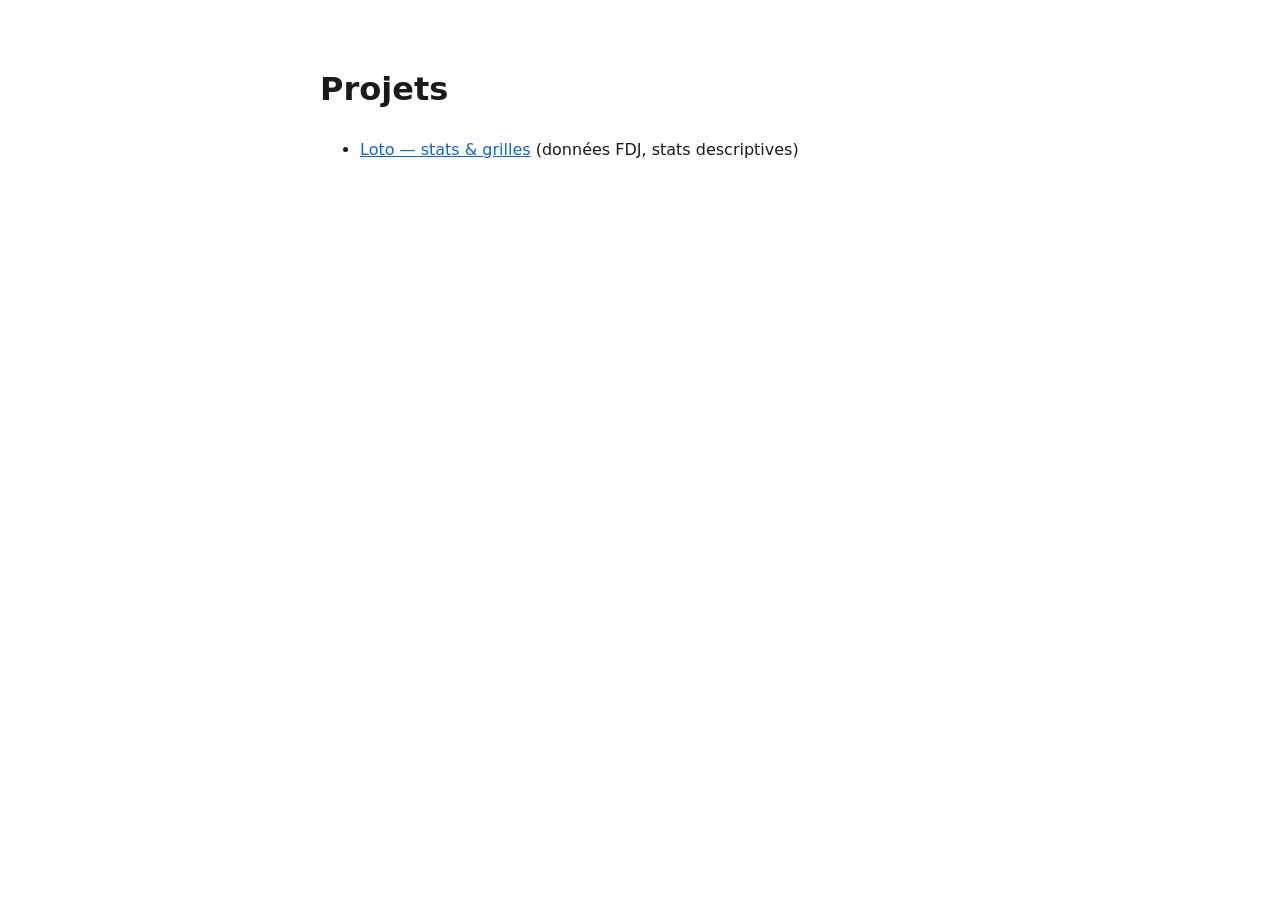
==== index.html @ 592c9b47 "Initial GitHub Pages landing Co-authored-by: Cursor <cursoragent@cursor.com>" ====
<!DOCTYPE html>
<html lang="fr">
<head>
  <meta charset="utf-8">
  <meta name="viewport" content="width=device-width, initial-scale=1">
  <title>Lisa Langlois</title>
  <style>
    body { font-family: system-ui, sans-serif; max-width: 40rem; margin: 4rem auto; padding: 0 1rem; line-height: 1.6; color: #1a1a1a; }
    a { color: #0969da; }
  </style>
</head>
<body>
  <h1>Projets</h1>
  <ul>
    <li><a href="/loto/">Loto — stats & grilles</a> (données FDJ, stats descriptives)</li>
  </ul>
</body>
</html>
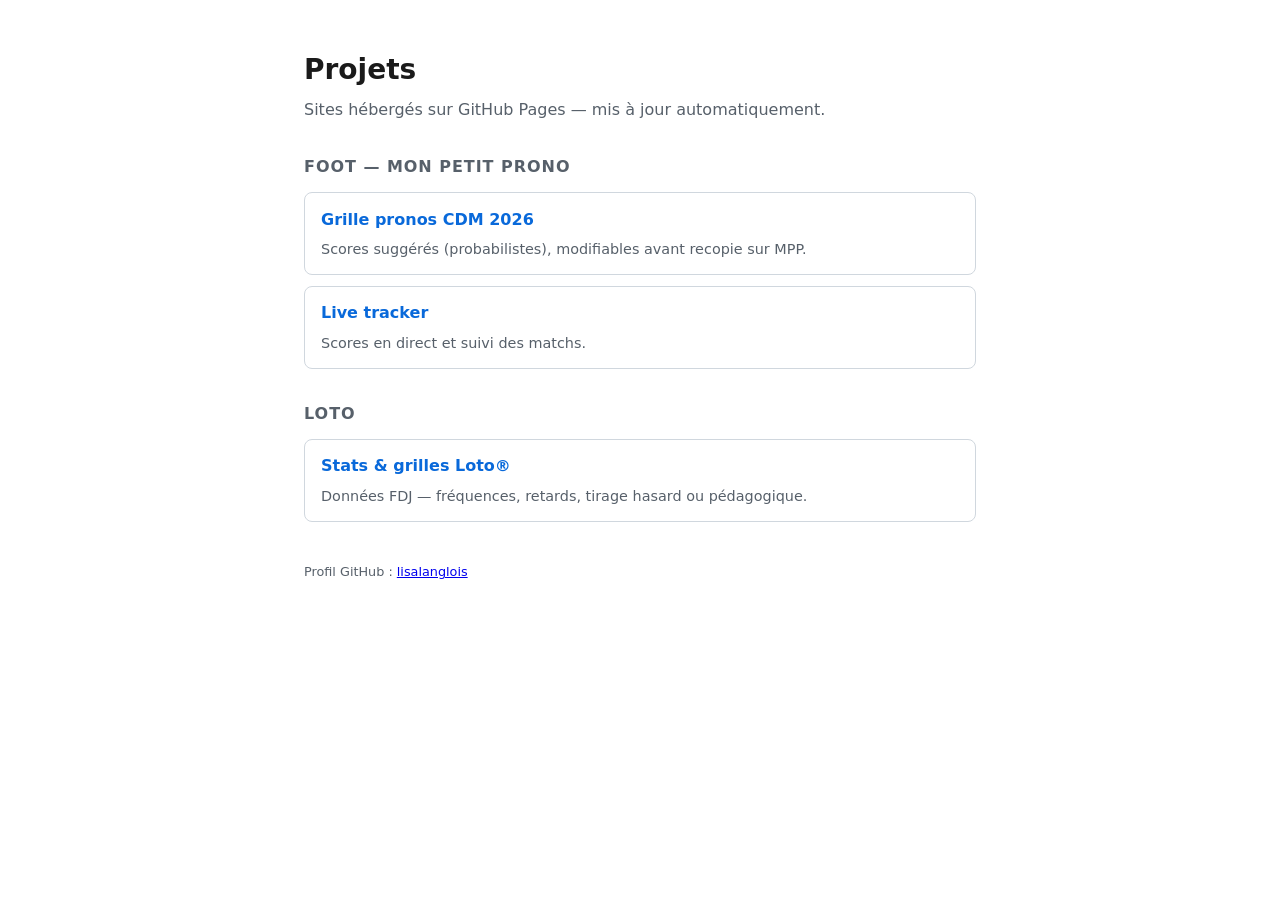
==== commit 173f21ba: "Hub: ajouter pronos foot MPP + loto Co-authored-by: Cursor <cursoragent@cursor.com>" ====
--- a/index.html
+++ b/index.html
@@ -3,16 +3,64 @@
 <head>
   <meta charset="utf-8">
   <meta name="viewport" content="width=device-width, initial-scale=1">
-  <title>Lisa Langlois</title>
+  <title>Lisa Langlois — projets</title>
   <style>
-    body { font-family: system-ui, sans-serif; max-width: 40rem; margin: 4rem auto; padding: 0 1rem; line-height: 1.6; color: #1a1a1a; }
-    a { color: #0969da; }
+    :root { --text: #1a1a1a; --muted: #57606a; --link: #0969da; --border: #d0d7de; }
+    body {
+      font-family: system-ui, -apple-system, sans-serif;
+      max-width: 42rem;
+      margin: 3rem auto 4rem;
+      padding: 0 1.25rem;
+      line-height: 1.6;
+      color: var(--text);
+    }
+    h1 { font-size: 1.75rem; margin-bottom: 0.25rem; }
+    .lead { color: var(--muted); margin-top: 0; }
+    section { margin-top: 2rem; }
+    h2 { font-size: 1rem; text-transform: uppercase; letter-spacing: 0.06em; color: var(--muted); margin-bottom: 0.75rem; }
+    ul { list-style: none; padding: 0; margin: 0; }
+    li {
+      border: 1px solid var(--border);
+      border-radius: 8px;
+      padding: 0.85rem 1rem;
+      margin-bottom: 0.65rem;
+    }
+    li a { color: var(--link); font-weight: 600; text-decoration: none; }
+    li a:hover { text-decoration: underline; }
+    li p { margin: 0.35rem 0 0; font-size: 0.9rem; color: var(--muted); }
+    footer { margin-top: 2.5rem; font-size: 0.8rem; color: var(--muted); }
   </style>
 </head>
 <body>
   <h1>Projets</h1>
-  <ul>
-    <li><a href="/loto/">Loto — stats & grilles</a> (données FDJ, stats descriptives)</li>
-  </ul>
+  <p class="lead">Sites hébergés sur GitHub Pages — mis à jour automatiquement.</p>
+
+  <section>
+    <h2>Foot — Mon Petit Prono</h2>
+    <ul>
+      <li>
+        <a href="/mpp-prono-agent/">Grille pronos CDM 2026</a>
+        <p>Scores suggérés (probabilistes), modifiables avant recopie sur MPP.</p>
+      </li>
+      <li>
+        <a href="/mpp-prono-agent/tracker.html">Live tracker</a>
+        <p>Scores en direct et suivi des matchs.</p>
+      </li>
+    </ul>
+  </section>
+
+  <section>
+    <h2>Loto</h2>
+    <ul>
+      <li>
+        <a href="/loto/">Stats & grilles Loto®</a>
+        <p>Données FDJ — fréquences, retards, tirage hasard ou pédagogique.</p>
+      </li>
+    </ul>
+  </section>
+
+  <footer>
+    Profil GitHub : <a href="https://github.com/lisalanglois">lisalanglois</a>
+  </footer>
 </body>
 </html>
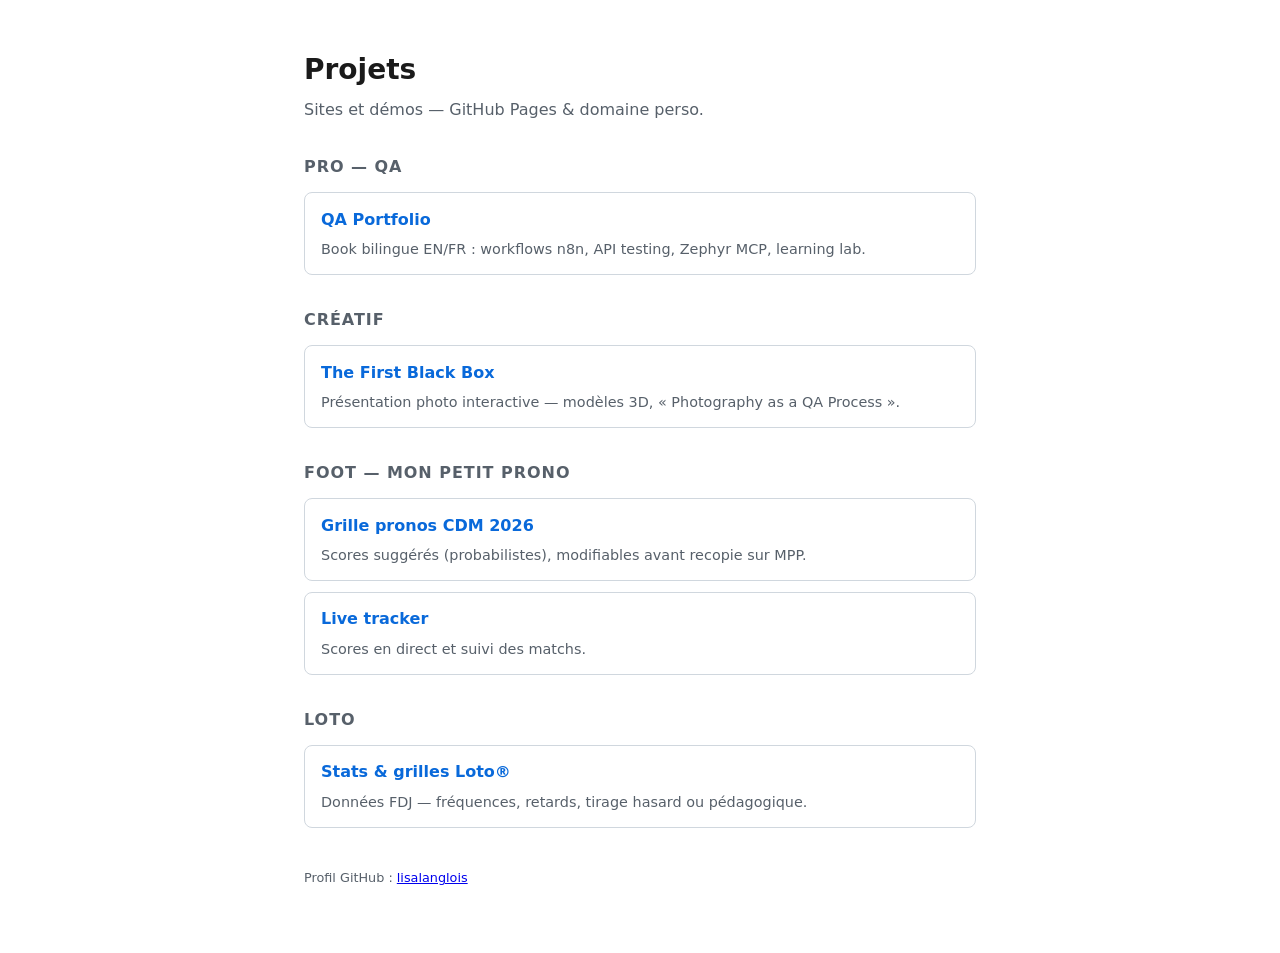
==== commit 22f78a2f: "Hub: QA portfolio, dark-apperture demo, foot et loto Ajoute la démo dark-apperture (/dark-apperture/" ====
--- a/index.html
+++ b/index.html
@@ -33,7 +33,27 @@
 </head>
 <body>
   <h1>Projets</h1>
-  <p class="lead">Sites hébergés sur GitHub Pages — mis à jour automatiquement.</p>
+  <p class="lead">Sites et démos — GitHub Pages & domaine perso.</p>
+
+  <section>
+    <h2>Pro — QA</h2>
+    <ul>
+      <li>
+        <a href="https://qa.lisalanglois.com">QA Portfolio</a>
+        <p>Book bilingue EN/FR : workflows n8n, API testing, Zephyr MCP, learning lab.</p>
+      </li>
+    </ul>
+  </section>
+
+  <section>
+    <h2>Créatif</h2>
+    <ul>
+      <li>
+        <a href="/dark-apperture/">The First Black Box</a>
+        <p>Présentation photo interactive — modèles 3D, « Photography as a QA Process ».</p>
+      </li>
+    </ul>
+  </section>
 
   <section>
     <h2>Foot — Mon Petit Prono</h2>
